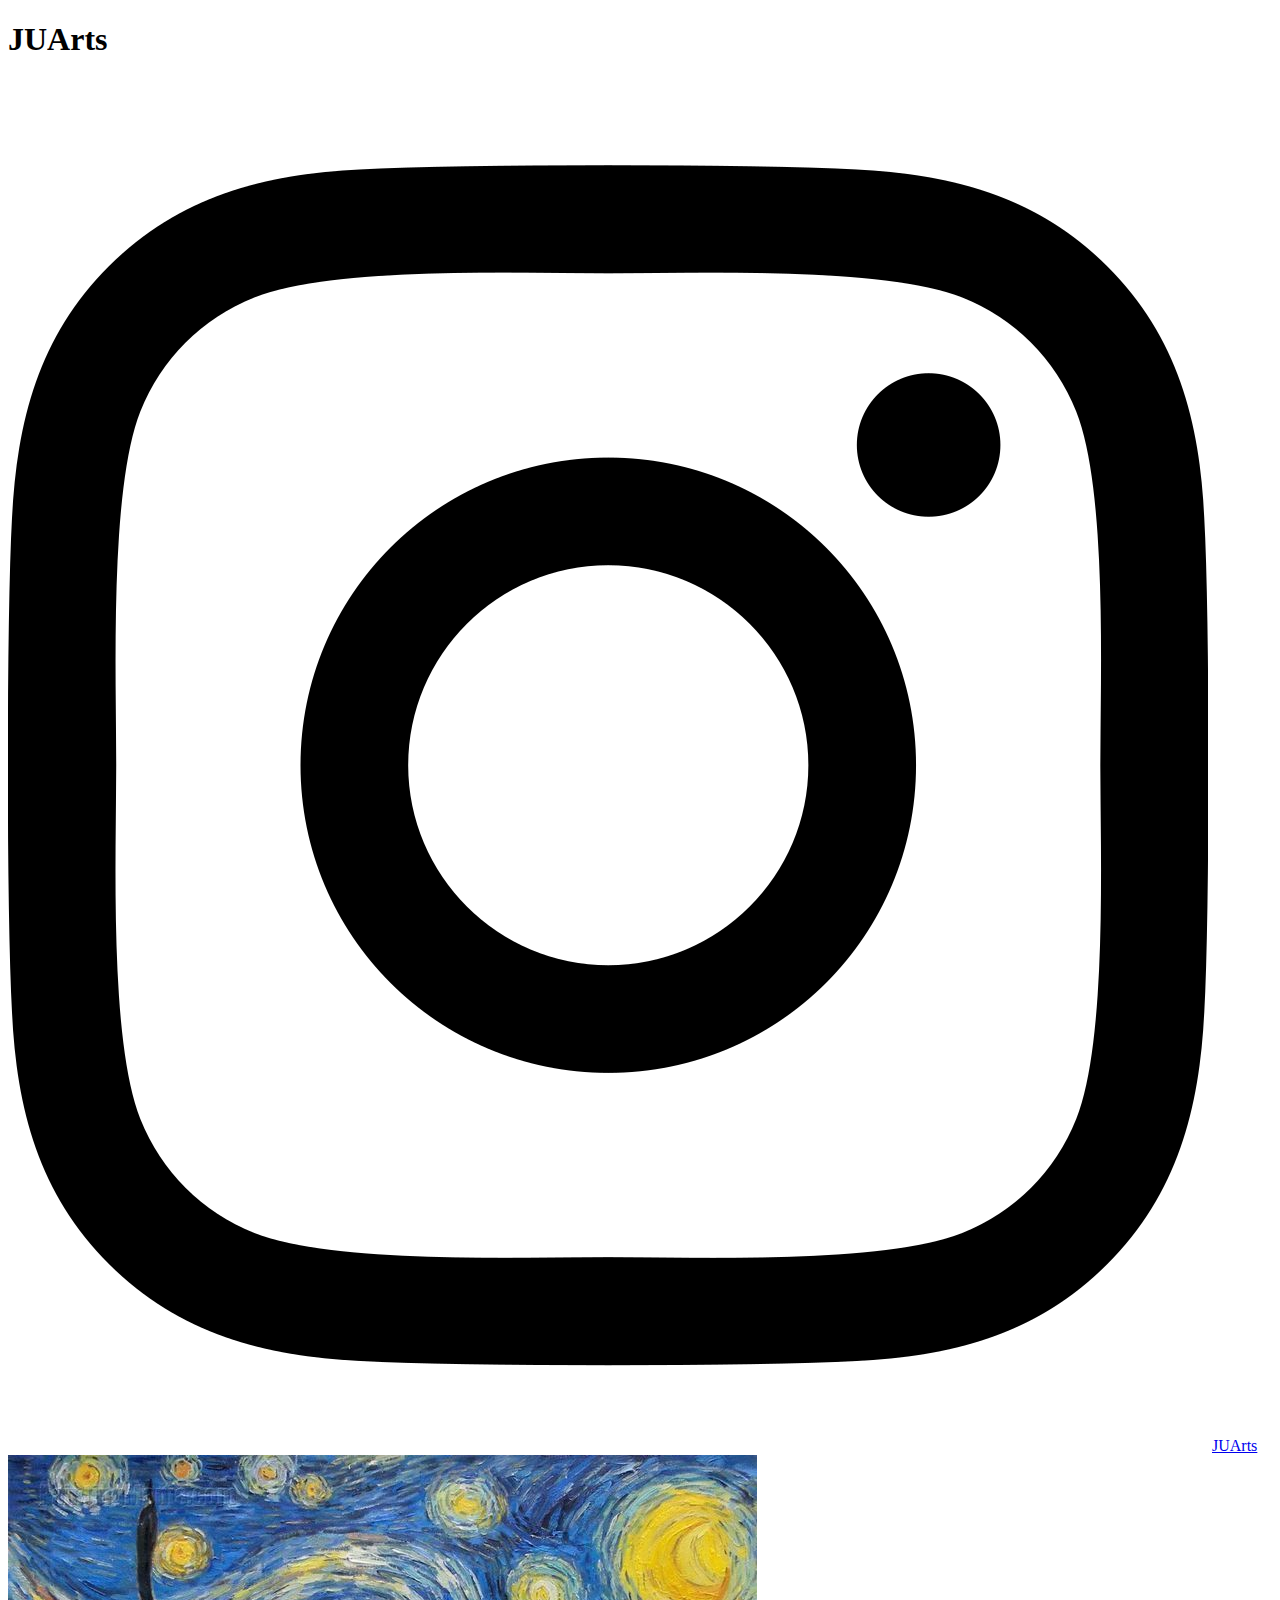
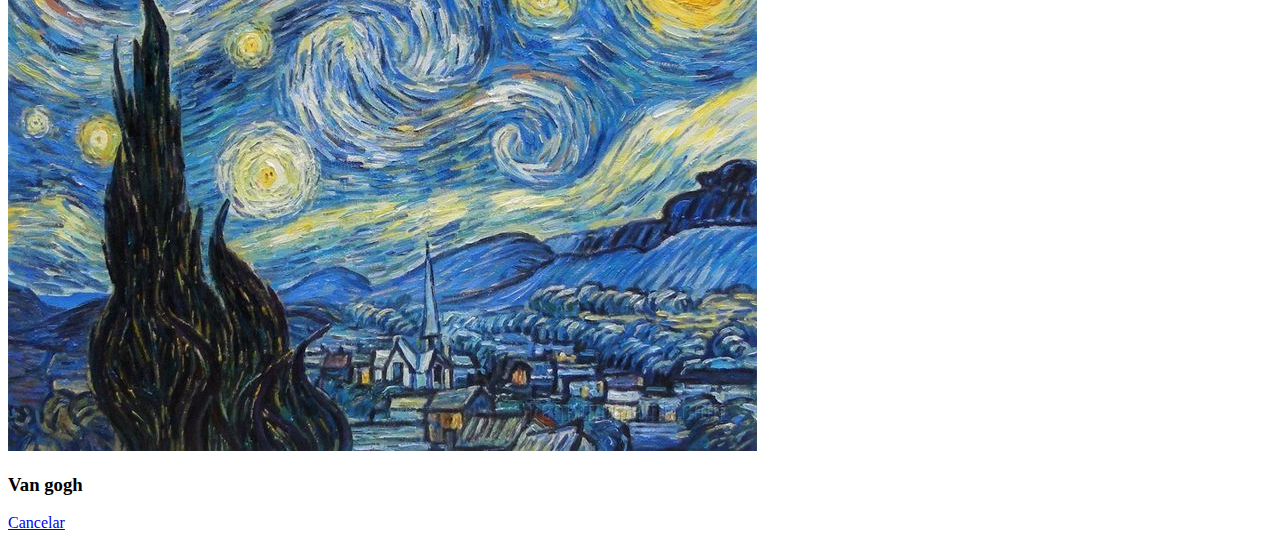
==== form.html @ 09680c51 "formulario p1" ====
<!DOCTYPE html>
<html lang="pt-br">
<head>
    <meta charset="UTF-8">
    <meta http-equiv="X-UA-Compatible" content="IE=edge">
    <meta name="viewport" content="width=device-width, initial-scale=1.0">
    <title>Arts Juliana Santos</title>
    <link rel="stylesheet" href="css/style.css">

    <link href="https://cdn.jsdelivr.net/npm/bootstrap@5.1.3/dist/css/bootstrap.min.css" rel="stylesheet" integrity="sha384-1BmE4kWBq78iYhFldvKuhfTAU6auU8tT94WrHftjDbrCEXSU1oBoqyl2QvZ6jIW3" crossorigin="anonymous">
</head>
<body>
    <header>
        <nav class="container">
            <h1>JUArts</h1>
            <div class="juarts-contact-container">
                <img src="img/1200px-Font_Awesome_5_brands_instagram.svg.png" alt="Instagram">
                <a class="instagram" href="https://www.flipsnack.com/589DFFFF8D6/cat-logo.html">JUArts</a>
            </div>
        </nav>
    </header>

    <main>
        <section id="juarts-form-section" >
            <div class="container juarts-form-container">
                <div>
                    <div class="juarts-card">
                        <img src="img/vanGogh.jpg" alt="van gogh">
                        <div class="juarts-card-description">
                            <h3>Van gogh</h3>
                            <a class="juarts-btn" href="index.html">Cancelar</a>
                        </div>
                    </div>
                </div>
            </div>
        </section>
    </main>
</body>
</html>
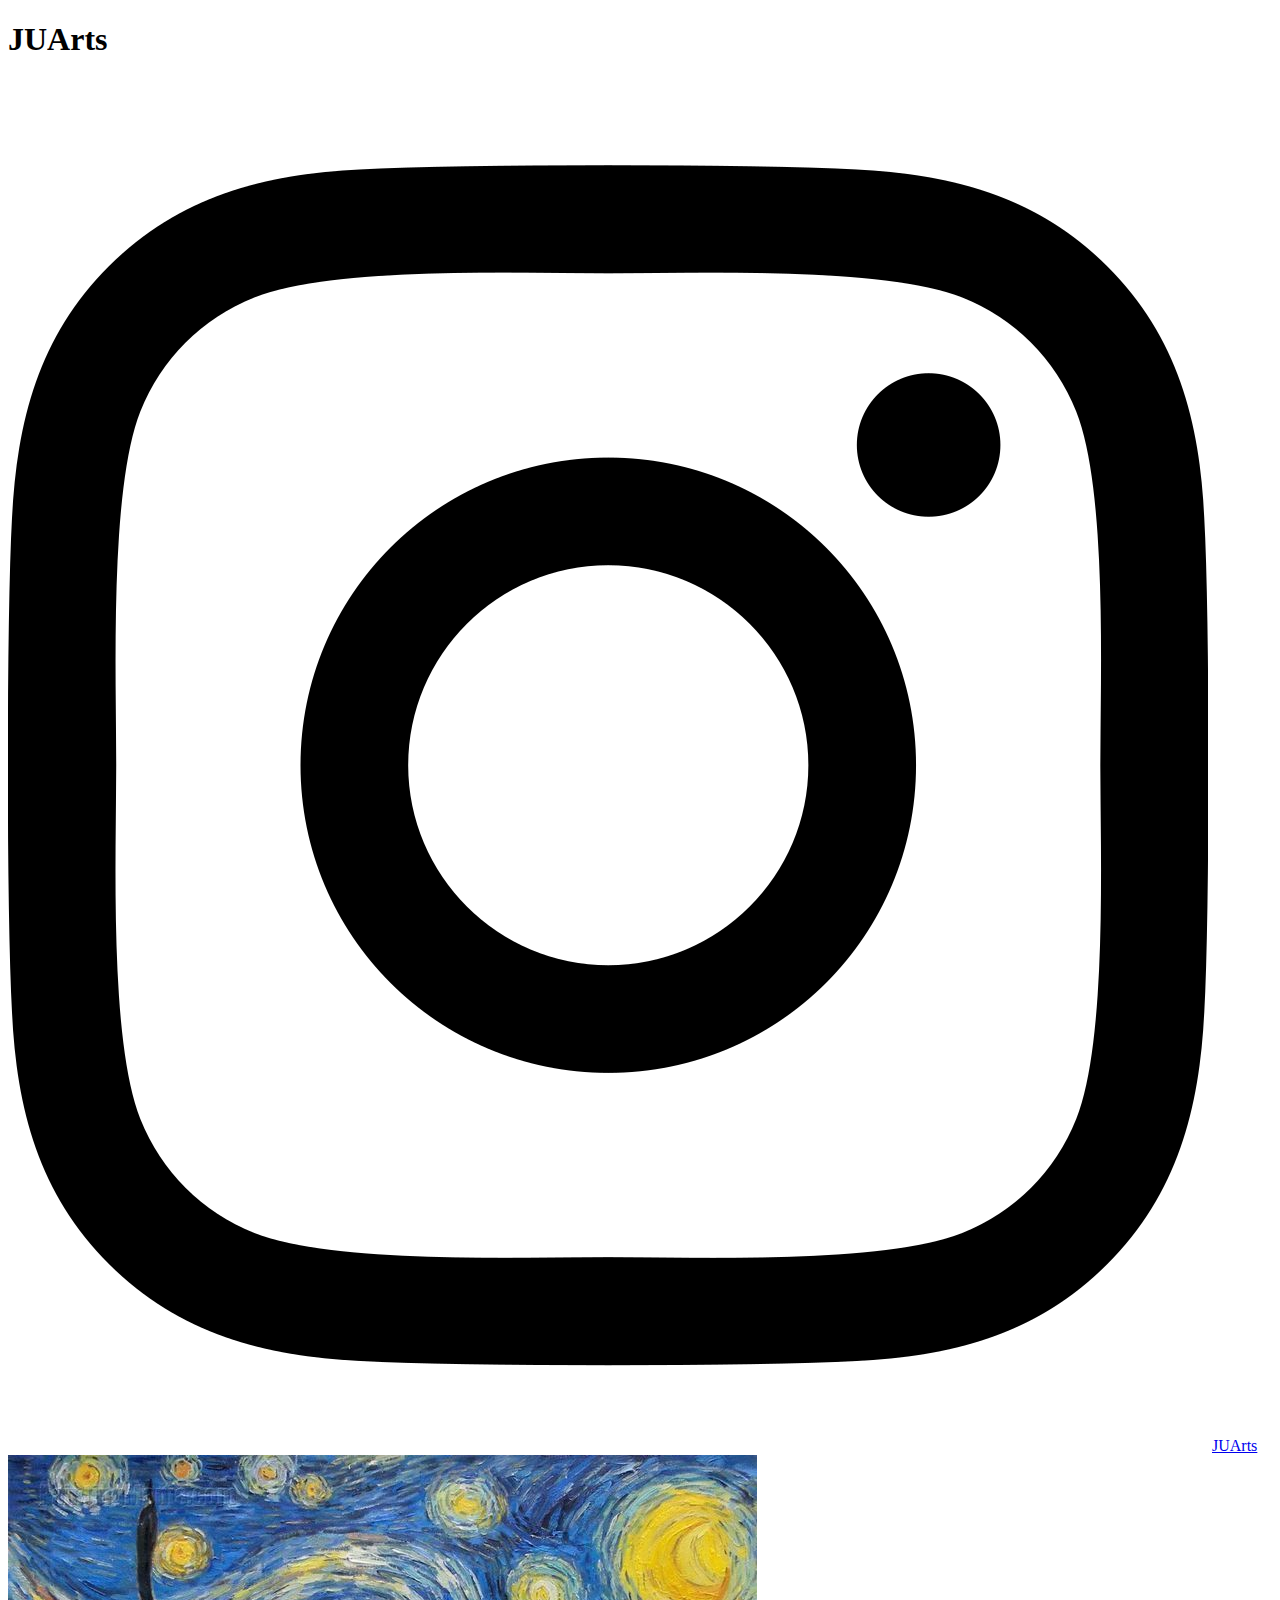
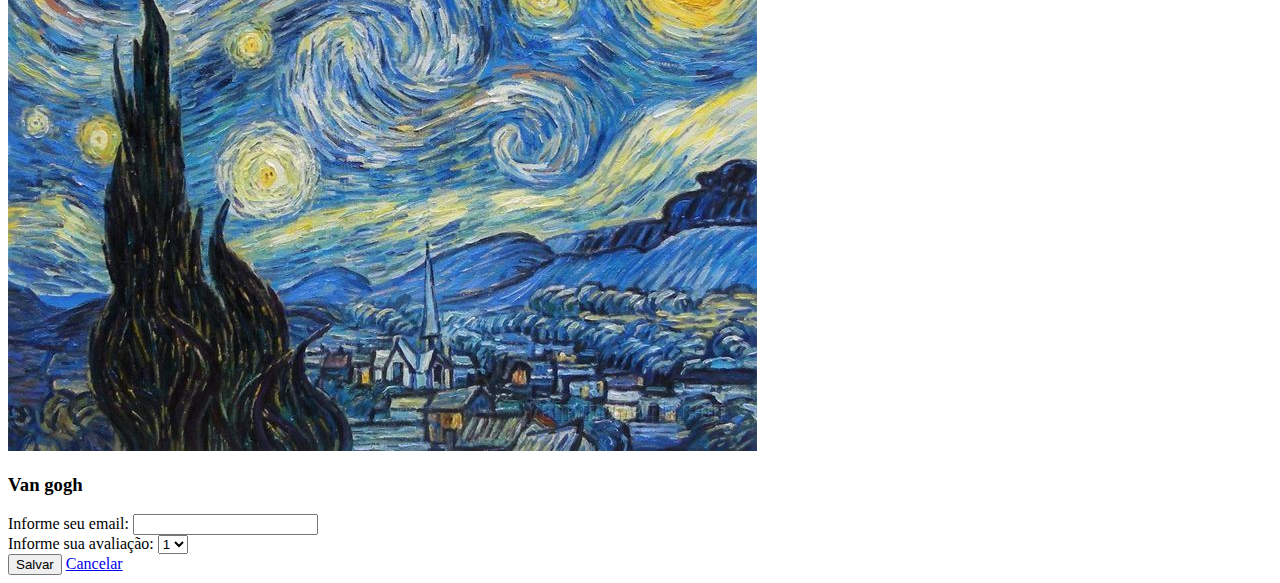
==== commit 5e83c4ba: "formulario p2" ====
--- a/form.html
+++ b/form.html
@@ -26,9 +26,29 @@
                 <div>
                     <div class="juarts-card">
                         <img src="img/vanGogh.jpg" alt="van gogh">
-                        <div class="juarts-card-description">
+                        <div class="juarts-form-description">
                             <h3>Van gogh</h3>
-                            <a class="juarts-btn" href="index.html">Cancelar</a>
+                            <form class="juarts-form">
+                                <div class="form-group juarts-form-group">
+                                    <label for="email">Informe seu email:</label>
+                                    <input class="form-control" type="text" id="email">
+                                </div>
+                                <div class="form-group juarts-form-group">
+                                    <label for="score">Informe sua avaliação:</label>
+                                    <select class="form-control" name="score" id="score">
+                                        <option value="1">1</option>
+                                        <option value="2">2</option>
+                                        <option value="3">3</option>
+                                        <option value="4">4</option>
+                                        <option value="5">5</option>
+                                    </select>
+                                </div>
+                                <div class="juarts-form-btn-container">
+                                    <button class="juarts-btn" type="submit">Salvar</button>
+                                    <a class="juarts-btn" href="index.html">Cancelar</a>
+                                </div>
+                            </form>
+                            
                         </div>
                     </div>
                 </div>
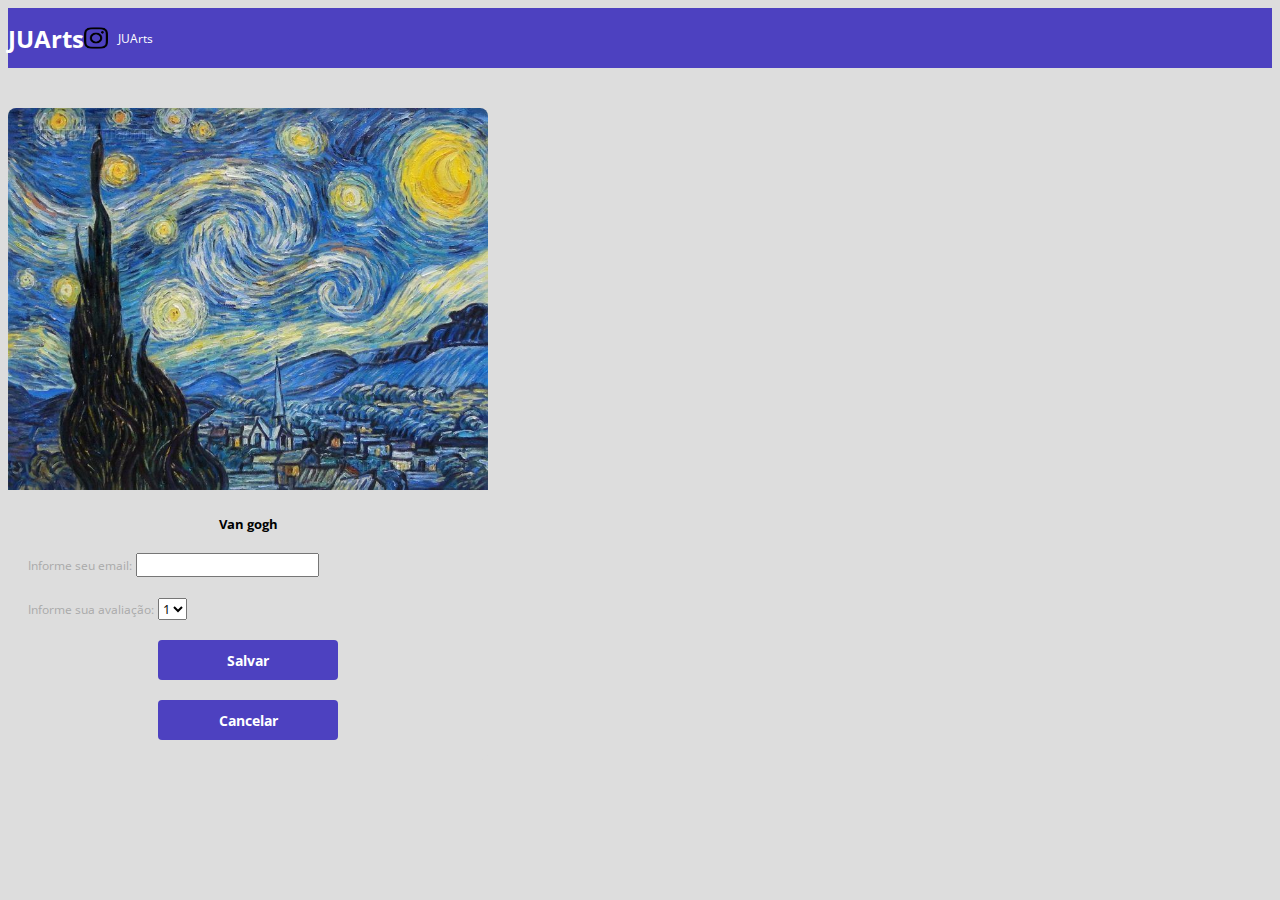
==== commit 8bc6edc3: "final" ====
--- a/form.html
+++ b/form.html
@@ -5,7 +5,7 @@
     <meta http-equiv="X-UA-Compatible" content="IE=edge">
     <meta name="viewport" content="width=device-width, initial-scale=1.0">
     <title>Arts Juliana Santos</title>
-    <link rel="stylesheet" href="css/style.css">
+    <link rel="stylesheet" href="style.css">
 
     <link href="https://cdn.jsdelivr.net/npm/bootstrap@5.1.3/dist/css/bootstrap.min.css" rel="stylesheet" integrity="sha384-1BmE4kWBq78iYhFldvKuhfTAU6auU8tT94WrHftjDbrCEXSU1oBoqyl2QvZ6jIW3" crossorigin="anonymous">
 </head>
--- a/style.css
+++ b/style.css
@@ -0,0 +1,247 @@
+@import url('https://fonts.googleapis.com/css2?family=Familjen+Grotesk:ital@1&family=Open+Sans:ital,wght@0,400;1,300;1,600&family=Roboto:ital,wght@0,100;0,300;0,400;0,500;0,700;0,900;1,100;1,300;1,400;1,500;1,700;1,900&display=swap');
+
+:root {
+    --bg-gray: #ddd;
+    --text-gray: #4a4a4a;
+    --color-primary: #4D41C0;
+    --white: #fff;
+    --text-light-gray: #aaa;
+    --star-yellow: #FFBB3A;
+}
+
+* {
+    
+    box-sizing: border-box;
+    font-family: 'Open Sans', sans-serif;
+}
+
+h1, h2, h3, h4, h5, h6 {
+    margin: 0;
+}
+
+html, body {
+    background-color: var(--bg-gray);
+}
+
+header {
+    background-color: var( --color-primary);
+    color: var(--white);
+    height: 60px;
+    display: flex;
+    align-items: center;
+
+}
+
+nav {
+    display: flex;
+    align-items: center;
+    justify-content: space-between;
+}
+
+nav h1 {
+    font-size: 24px;
+    font-weight: 700;
+}
+
+nav a {
+    font-size: 12px;
+    font-weight: 400;
+}
+
+nav img {
+    width: 24px;
+    height: 23.5px;
+    font-size: 12px;
+    font-weight: 400;
+}
+
+.instagram {
+    text-decoration: none;
+    color: var(--white);
+    
+}
+
+.instagram:hover {
+    color: var(--bg-gray);
+}
+
+.juarts-contact-container {
+    display: flex;
+    align-items: center;
+
+}
+
+.juarts-contact-container img {
+    margin-right: 10px;
+}
+
+#juarts-card-list {
+    padding: 0 10px;
+
+}
+
+.juarts-card {
+    width: 100%;
+  
+
+}
+
+.juarts-card img {
+    width: 100%;
+    border-radius: 8px 8px 0 0;
+}
+
+
+
+.juarts-card-description {
+    background-color: var(--bg-gray);
+    padding: 10px 20px 20px 20px;
+    display: flex;
+    flex-direction: column;
+    align-items: center;
+    justify-content: space-between;
+    border-radius: 0 0 8px 8px;
+    height: 190px;
+}
+
+.juarts-card-description h3 {
+    font-size: 14px;
+    font-weight: 700;
+    margin-bottom: 10px;
+    text-align: center;
+}
+
+.juarts-card-description-bottom {
+    display: flex;
+    flex-direction: column;
+    align-items: center;
+}
+
+.juarts-card-description-bottom h4 {
+    font-size: 16px;
+    font-weight: 700;
+    color: var(--star-yellow);
+
+}
+
+.juarts-card-description-bottom img {
+    width: 22px;
+
+}
+
+.juarts-card-description-bottom p {
+    font-size: 12px;
+    font-weight: 400;
+    color: var(--text-light-gray);
+    margin-bottom: 10px;
+}
+
+.juarts-btn, .juarts-btn:hover {
+    width: 180px;
+    height: 40px;
+    background-color: var(--color-primary);
+    color: var(--white);
+    font-size: 14px;
+    font-weight: 700;
+    display: flex;
+    align-items: center;
+    justify-content: center;
+    border-radius: 4px;
+    text-decoration: none;
+    border: 0;
+    
+}
+
+.juarts-form-container {
+    padding: 40px 0;
+    max-width: 480px;
+}
+
+.juarts-form-description {
+    background-color: var(--bg-gray);
+    padding: 20px;
+    display: flex;
+    flex-direction: column;
+    align-items: center;
+    border-radius: 0 0 8px 8px;
+
+}
+
+.juarts-form {
+    width: 100%;
+
+}
+
+.juarts-form-description h3 {
+    font-size: 13px;
+    font-weight: 700;
+    margin-bottom: 20px;
+}
+
+.juarts-form-group {
+    margin-bottom: 20px;
+}
+
+.juarts-form-group label {
+    font-size: 12px;
+    color: var(--text-light-gray);
+}
+
+.juarts-form-btn-container {
+    height: 100px;
+    display: flex;
+    flex-direction: column;
+    align-items: center;
+    justify-content: space-between;
+
+
+}
+
+.juarts-pagination-container {
+    padding: 15px;
+    display: flex;
+    justify-content: center;
+
+}
+
+.juarts-pagination-box {
+    width: 180px;
+    display: flex;
+    justify-content: space-between;
+    align-items: center;
+}
+
+.juarts-pagination-box p {
+    margin: 0;
+    font-size: 12px;
+    color: var(--color-primary);
+    font-weight: 400;
+
+}
+
+.juarts-pagination-box button img {
+    filter: brightness(0) saturate(100%) invert(20%) sepia(95%) saturate(2279%) hue-rotate(239deg) brightness(86%) contrast(83%);
+}
+
+.juarts-pagination-box button:disabled img {
+    filter: unset;
+}
+
+.juarts-pagination-box button {
+    width: 40px;
+    height: 40px;
+    border: 1px solid var(--color-primary);
+    border-radius: 4px;
+    background-color: var(--bg-gray);
+    display: flex;
+    justify-content: center;
+    align-items: center;
+}
+
+.juarts-pagination-box button:disabled {
+    border: 1px solid var(--text-light-gray);
+}
+
+.juarts-flip-horizontal {
+    transform: rotate(180deg);
+}